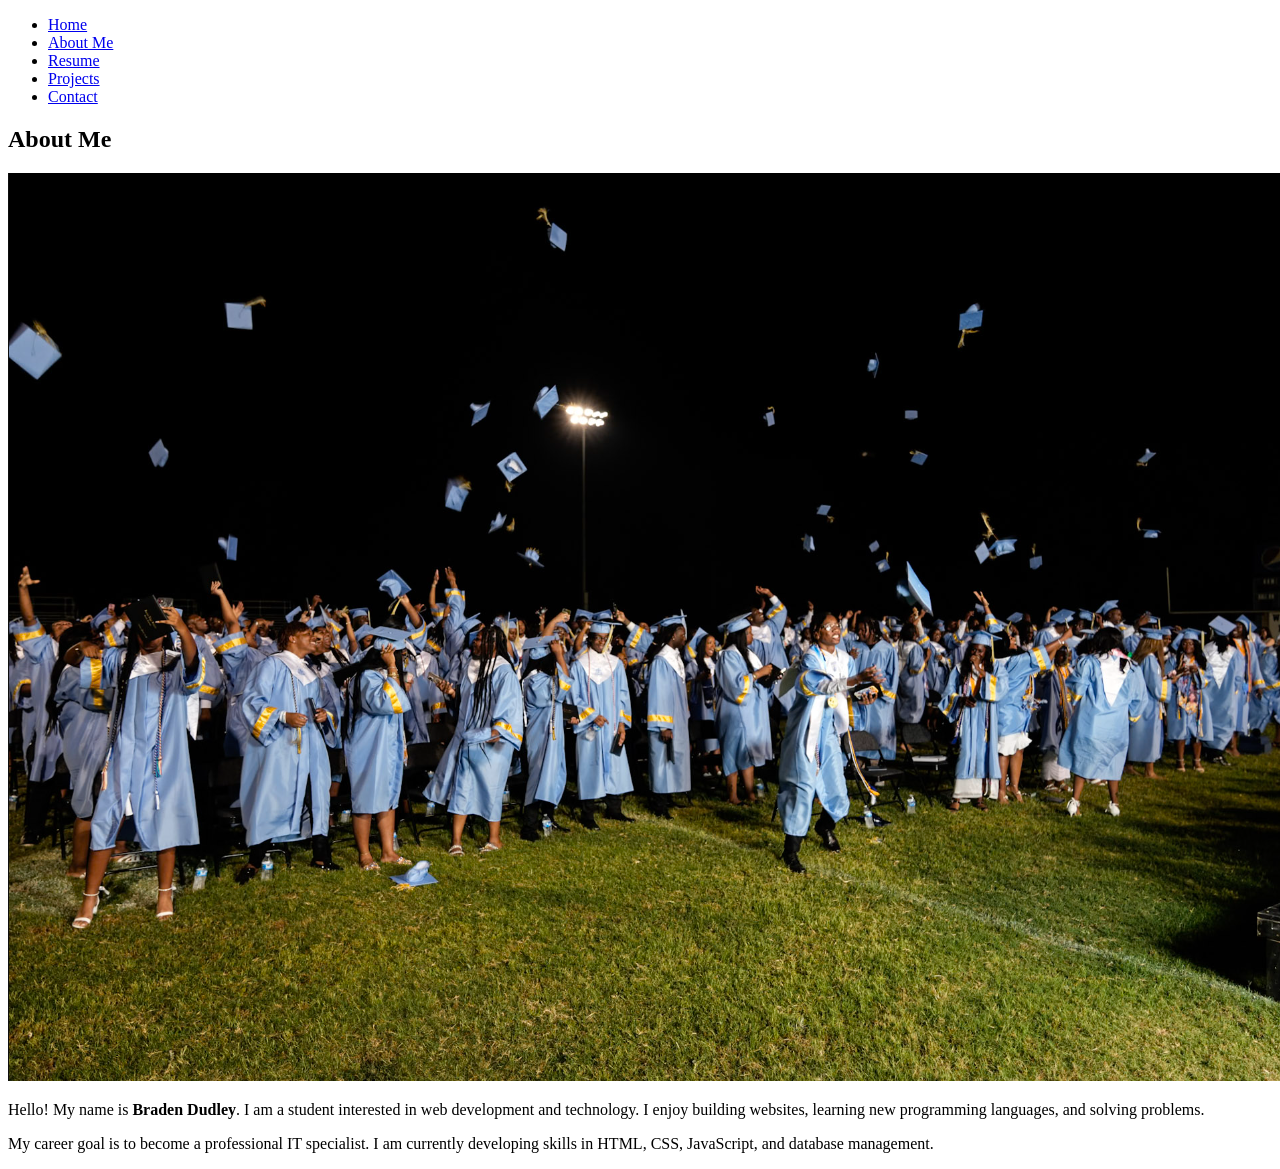
==== about.html @ d898e310 "Add About Me page with navigation and content This file contains the structure and content for the A" ====
<!DOCTYPE html>
<html lang="en">
<head>
    <meta charset="utf-8">
    <meta name="viewport" content="width=device-width, initial-scale=1.0">
    <title>About Me</title>
    <link rel="stylesheet" href="styles.css">
</head>
<body>

    <!-- Step 3: Navigation Menu -->
    <nav>
        <ul>
            <li><a href="index.html">Home</a></li>
            <li><a href="about.html">About Me</a></li>
            <li><a href="resume.html">Resume</a></li>
            <li><a href="projects.html">Projects</a></li>
            <li><a href="contact.html">Contact</a></li>
        </ul>
    </nav>

    <!-- Step 4: About Me Content -->
    <section class="about">
        <h1>About Me</h1>
        
        <!-- Ensure you have a folder named 'images' with 'profile.jpg' inside -->
        <img src="Screenshot 2026-03-31 153537.png" alt="Profile Photo" class="profile-img">
        
        <p>
            Hello! My name is <strong>Braden Dudley</strong>. I am a student interested in web development and technology. 
            I enjoy building websites, learning new programming languages, and solving problems.
        </p>
        
        <p>
            My career goal is to become a professional IT specialist. 
            I am currently developing skills in HTML, CSS, JavaScript, and database management.
        </p>
    </section>

</body>
</html>
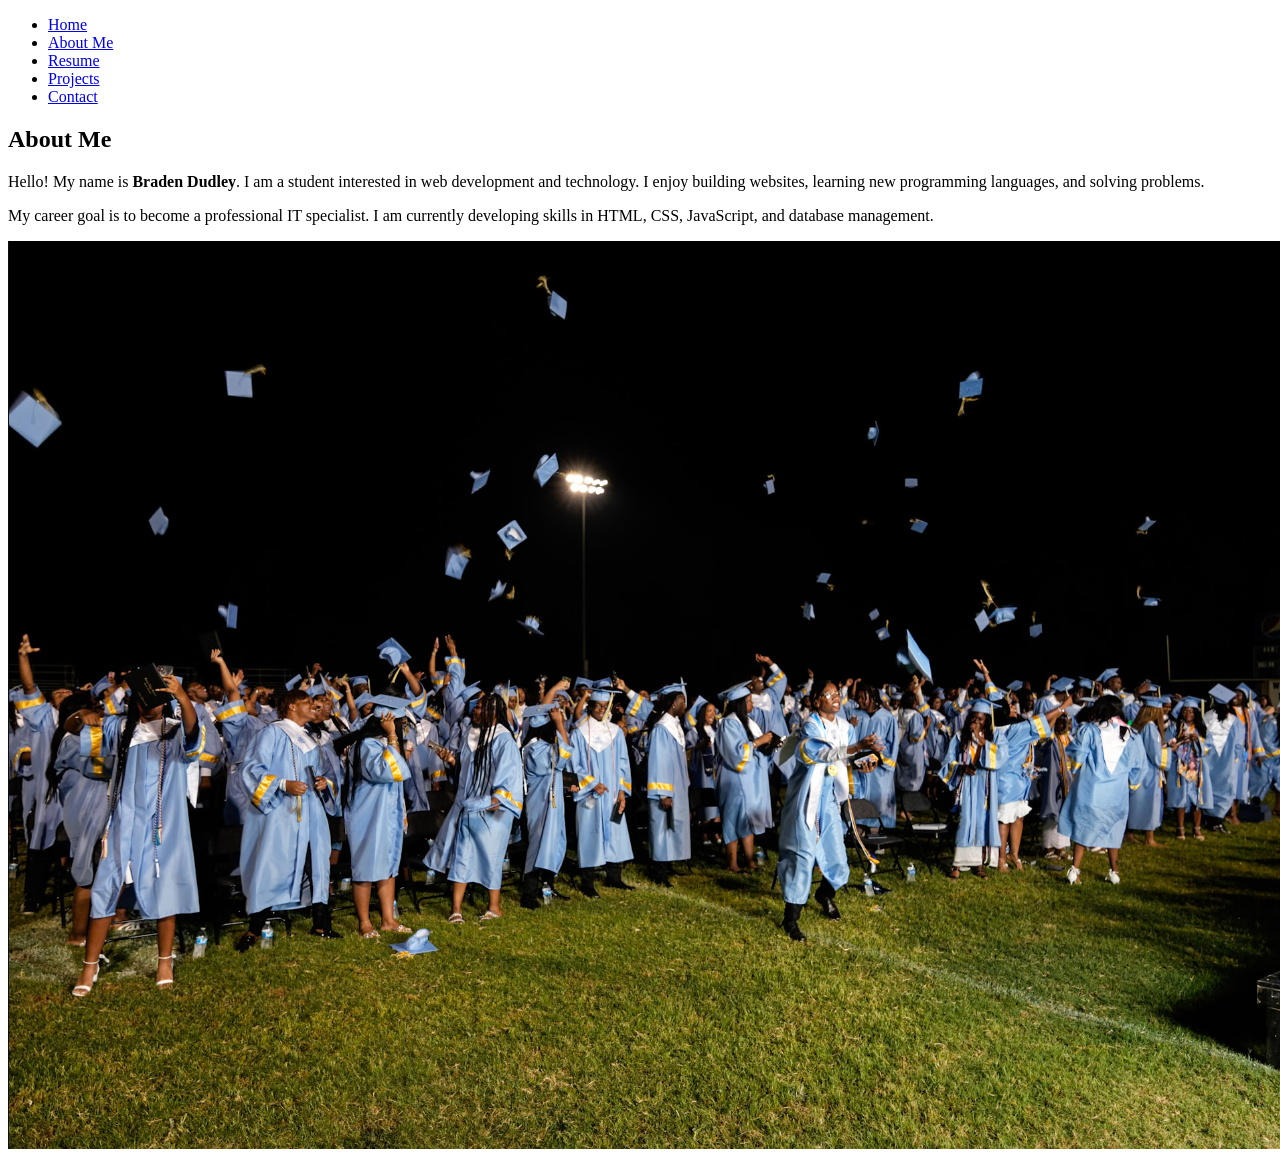
==== commit ee7163ea: "Refactor about.html by cleaning comments and adding image Removed commented sections for navigation " ====
--- a/about.html
+++ b/about.html
@@ -8,7 +8,7 @@
 </head>
 <body>
 
-    <!-- Step 3: Navigation Menu -->
+    
     <nav>
         <ul>
             <li><a href="index.html">Home</a></li>
@@ -19,13 +19,11 @@
         </ul>
     </nav>
 
-    <!-- Step 4: About Me Content -->
+   
     <section class="about">
         <h1>About Me</h1>
         
-        <!-- Ensure you have a folder named 'images' with 'profile.jpg' inside -->
-        <img src="Screenshot 2026-03-31 153537.png" alt="Profile Photo" class="profile-img">
-        
+       
         <p>
             Hello! My name is <strong>Braden Dudley</strong>. I am a student interested in web development and technology. 
             I enjoy building websites, learning new programming languages, and solving problems.
@@ -35,6 +33,9 @@
             My career goal is to become a professional IT specialist. 
             I am currently developing skills in HTML, CSS, JavaScript, and database management.
         </p>
+
+        
+        <img src="Screenshot 2026-03-31 153537.png" alt="Profile Photo" class="profile-img">
     </section>
 
 </body>
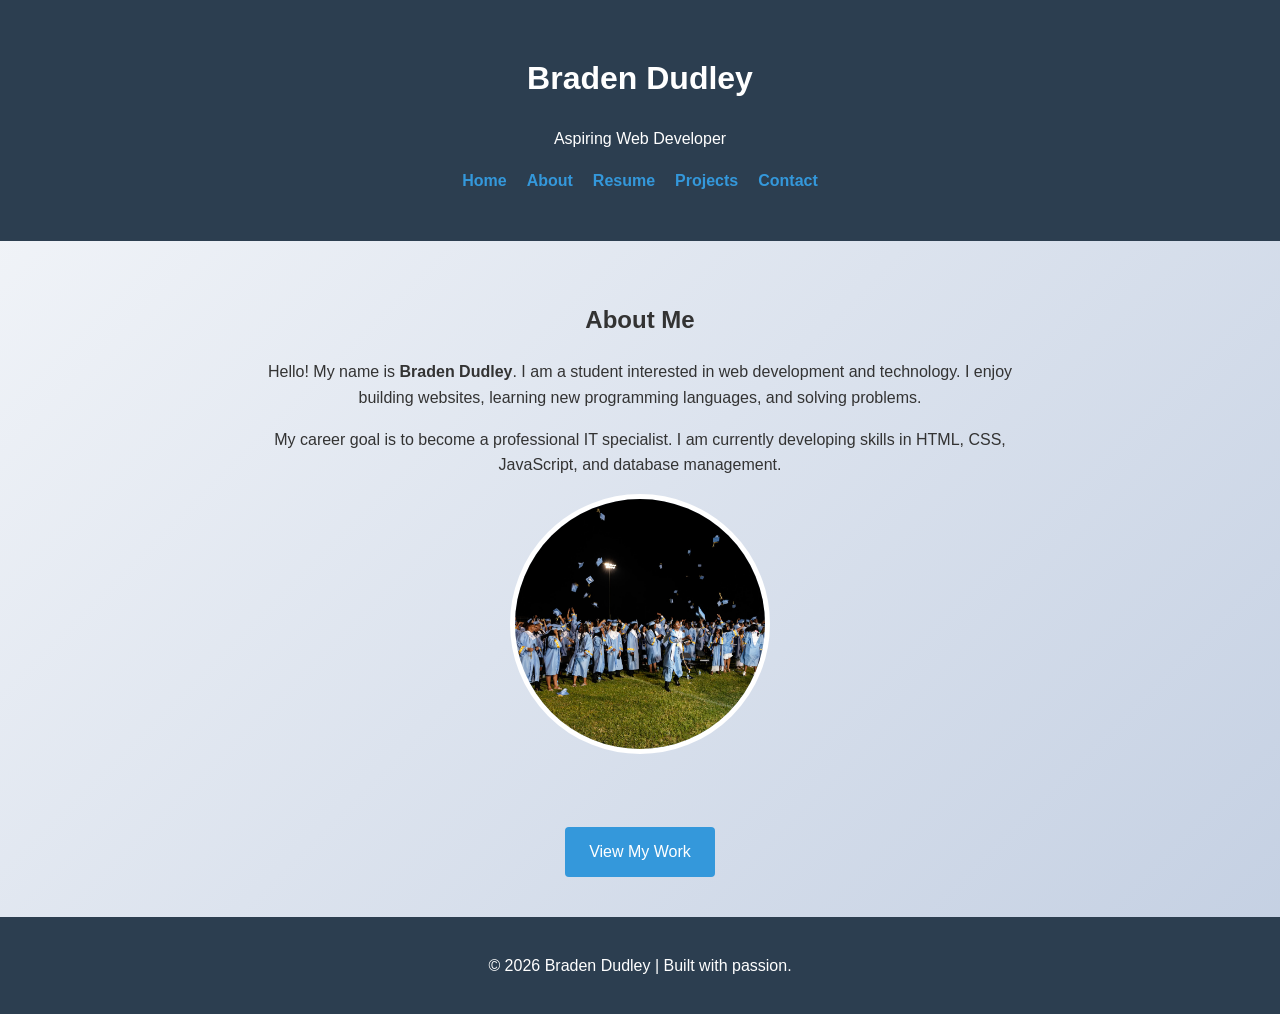
==== commit 8330edda: "Refactor about.html structure and content Updated the About Me section with a new header, main conte" ====
--- a/about.html
+++ b/about.html
@@ -1,42 +1,47 @@
 <!DOCTYPE html>
 <html lang="en">
 <head>
-    <meta charset="utf-8">
+    <meta charset="UTF-8">
     <meta name="viewport" content="width=device-width, initial-scale=1.0">
-    <title>About Me</title>
-    <link rel="stylesheet" href="styles.css">
+    <title>About Me | Braden Dudley</title>
+    <link rel="stylesheet" href="style.css">
 </head>
 <body>
 
-    
-    <nav>
-        <ul>
-            <li><a href="index.html">Home</a></li>
-            <li><a href="about.html">About Me</a></li>
-            <li><a href="resume.html">Resume</a></li>
-            <li><a href="projects.html">Projects</a></li>
-            <li><a href="contact.html">Contact</a></li>
-        </ul>
-    </nav>
+    <header>
+        <h1>Braden Dudley</h1>
+        <p>Aspiring Web Developer</p>
+        <nav>
+            <ul>
+                <li><a href="index.html">Home</a></li>
+                <li><a href="about.html">About</a></li>
+                <li><a href="resume.html">Resume</a></li>
+                <li><a href="projects.html">Projects</a></li>
+                <li><a href="contact.html">Contact</a></li>
+            </ul>
+        </nav>
+    </header>
 
-   
-    <section class="about">
-        <h1>About Me</h1>
-        
-       
-        <p>
-            Hello! My name is <strong>Braden Dudley</strong>. I am a student interested in web development and technology. 
-            I enjoy building websites, learning new programming languages, and solving problems.
-        </p>
-        
-        <p>
-            My career goal is to become a professional IT specialist. 
-            I am currently developing skills in HTML, CSS, JavaScript, and database management.
-        </p>
+    <main>
+        <section class="hero">
+            <div class="intro">
+                <h2>About Me</h2>
+                <!-- Your bio text stays above the picture -->
+                <p>Hello! My name is <strong>Braden Dudley</strong>. I am a student interested in web development and technology. I enjoy building websites, learning new programming languages, and solving problems.</p>
+                <p>My career goal is to become a professional IT specialist. I am currently developing skills in HTML, CSS, JavaScript, and database management.</p>
+                
+                <!-- Your smaller picture at the bottom -->
+                <img src="Screenshot 2026-03-31 153537.png" alt="Profile Photo of Braden Dudley" class="profile-img">
+                
+                <br><br>
+                <a href="projects.html" class="btn">View My Work</a>
+            </div>
+        </section>
+    </main>
 
-        
-        <img src="Screenshot 2026-03-31 153537.png" alt="Profile Photo" class="profile-img">
-    </section>
+    <footer>
+        <p>&copy; 2026 Braden Dudley | Built with passion.</p>
+    </footer>
 
 </body>
 </html>
--- a/style.css
+++ b/style.css
@@ -0,0 +1,74 @@
+/* Layout and Background */
+body {
+    font-family: 'Segoe UI', sans-serif;
+    margin: 0;
+    line-height: 1.6;
+    background: linear-gradient(135deg, #f5f7fa 0%, #c3cfe2 100%); /* Requirement: Gradient */
+    color: #333;
+    display: flex;
+    flex-direction: column;
+    min-height: 100vh;
+}
+
+header {
+    background-color: #2c3e50;
+    color: white;
+    text-align: center;
+    padding: 2rem 1rem;
+}
+
+/* Navigation Styling */
+nav ul {
+    padding: 0;
+    list-style: none;
+    display: flex;
+    justify-content: center;
+    gap: 20px;
+}
+
+nav a {
+    color: #3498db;
+    text-decoration: none;
+    font-weight: bold;
+}
+
+/* Image Styling */
+.profile-img {
+    width: 250px;
+    height: 250px;
+    border-radius: 50%; /* Requirement: Radius */
+    border: 5px solid white; /* Requirement: Border */
+    object-fit: cover;
+    margin-bottom: 20px;
+}
+
+/* Main Content & Button */
+main {
+    flex: 1;
+    max-width: 800px;
+    margin: 40px auto;
+    text-align: center;
+    padding: 0 20px;
+}
+
+.btn {
+    display: inline-block;
+    background: #3498db;
+    color: white;
+    padding: 12px 24px;
+    text-decoration: none;
+    border-radius: 4px;
+    margin-top: 20px;
+    transition: background 0.3s;
+}
+
+.btn:hover {
+    background: #2980b9;
+}
+
+footer {
+    text-align: center;
+    padding: 20px;
+    background: #2c3e50;
+    color: white;
+}
